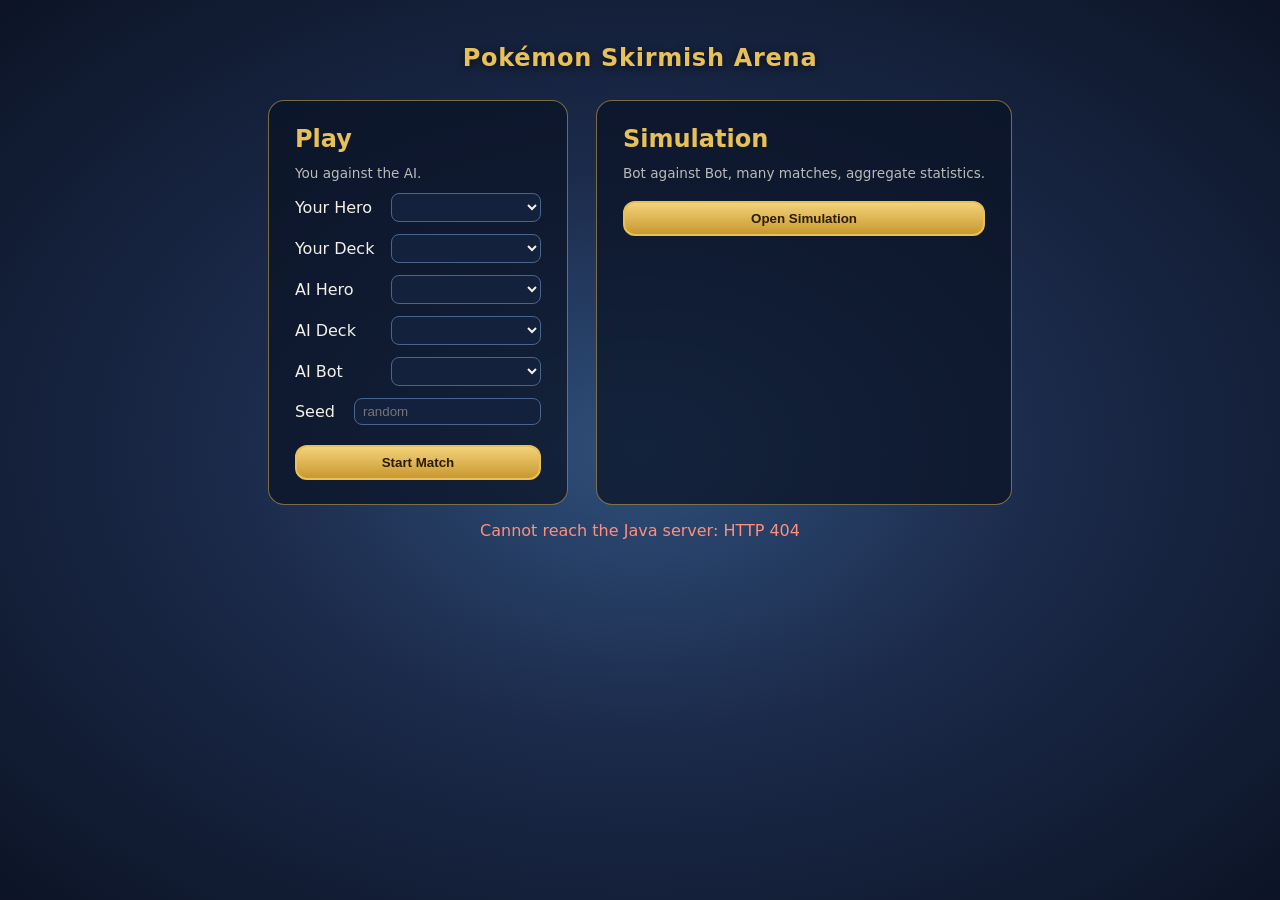
==== frontend/index.html @ ade6bbd6 "vPokémon update" ====
<!DOCTYPE html>
<html lang="en">
<head>
    <meta charset="UTF-8">
    <meta name="viewport" content="width=device-width, initial-scale=1">
    <title>Pokémon Skirmish Arena</title>
    <link rel="stylesheet" href="css/style.css">
    <link rel="stylesheet" href="css/cards.css">
    <link rel="stylesheet" href="css/animations.css">
</head>
<body>
<section id="menu" class="screen menu" aria-label="Main menu">
    <h1 class="menu-title">Pokémon Skirmish Arena</h1>
    <div class="menu-panels">
        <form id="play-form" class="panel">
            <h2>Play</h2>
            <p class="panel-hint">You against the AI.</p>
            <label>Your Hero <select name="humanHero" data-options="hero" data-default="zapdos"></select></label>
            <label>Your Deck <select name="humanDeck" data-options="deck" data-default="AGGRO"></select></label>
            <label>AI Hero <select name="aiHero" data-options="hero" data-default="articuno"></select></label>
            <label>AI Deck <select name="aiDeck" data-options="deck" data-default="CONTROL"></select></label>
            <label>AI Bot <select name="aiBot" data-options="bot" data-default="Defensive"></select></label>
            <label>Seed <input name="seed" inputmode="numeric" placeholder="random"></label>
            <button type="submit" class="primary">Start Match</button>
        </form>
        <div class="panel">
            <h2>Simulation</h2>
            <p class="panel-hint">Bot against Bot, many matches, aggregate statistics.</p>
            <button type="button" id="open-simulation" class="primary">Open Simulation</button>
        </div>
    </div>
    <p id="menu-error" class="error" role="alert"></p>
</section>

<section id="simulation" class="screen simulation" aria-label="Simulation" hidden>
    <button type="button" class="back" data-back>← Menu</button>
    <form id="simulation-form" class="panel sim-form">
        <h2>Simulation</h2>
        <fieldset>
            <legend>Player 1</legend>
            <label>Hero <select name="p1Hero" data-options="hero" data-default="zapdos"></select></label>
            <label>Deck <select name="p1Deck" data-options="deck" data-default="AGGRO"></select></label>
            <label>Bot <select name="p1Bot" data-options="bot" data-default="Aggressive"></select></label>
        </fieldset>
        <fieldset>
            <legend>Player 2</legend>
            <label>Hero <select name="p2Hero" data-options="hero" data-default="articuno"></select></label>
            <label>Deck <select name="p2Deck" data-options="deck" data-default="CONTROL"></select></label>
            <label>Bot <select name="p2Bot" data-options="bot" data-default="Defensive"></select></label>
        </fieldset>
        <label>Matches <input name="matches" type="number" min="1" max="10000" value="100" required></label>
        <label>Seed <input name="seed" inputmode="numeric" placeholder="random"></label>
        <button type="submit" class="primary">Start Simulation</button>
    </form>
    <div id="simulation-results" class="panel sim-results"></div>
    <div id="replay" class="panel replay" hidden></div>
</section>

<main id="battle" class="arena" hidden>
    <section class="side side--opponent" aria-label="Opponent">
        <div class="hero-row">
            <div id="opponent-hero"></div>
            <div class="hero-info">
                <div id="opponent-mana" class="mana"></div>
                <div id="opponent-hand" class="opponent-hand" aria-label="Opponent hand"></div>
                <div id="opponent-piles" class="piles"></div>
            </div>
            <div id="opponent-power"></div>
        </div>
        <div id="opponent-board" class="board" aria-label="Opponent Board"></div>
    </section>

    <section class="battlefield-divider" aria-label="Turn">
        <button type="button" class="back" data-back>← Menu</button>
        <div id="turn-indicator" class="turn-indicator"></div>
        <button id="end-turn" class="end-turn" type="button">End Turn</button>
    </section>

    <section class="side side--player" aria-label="Player">
        <div id="player-board" class="board" aria-label="Your Board"></div>
        <div class="hero-row">
            <div id="player-hero"></div>
            <div class="hero-info">
                <div id="player-mana" class="mana"></div>
                <div id="player-piles" class="piles"></div>
            </div>
            <div id="player-power"></div>
        </div>
        <div id="player-hand" class="hand" aria-label="Your hand"></div>
    </section>

    <aside id="action-log" class="action-log" aria-live="polite"></aside>
</main>

<div id="picker" class="picker" hidden></div>

<script type="module" src="js/app.js"></script>
</body>
</html>
---- frontend/css/style.css ----
:root {
    --bg-1: #1b2a4a;
    --bg-2: #0c1426;
    --gold: #e8c05a;
    --mana: #3aa0ff;
    --hp: #e0413a;
    --attack: #f2a93b;
    --text: #f4f1e8;
    --panel: rgba(10, 18, 36, .72);
    --cat-attack: #e5533d;
    --cat-defense: #3d8be5;
    --cat-utility: #4cbf6b;
    --cat-resource: #b168e0;
    font-family: "Segoe UI", system-ui, sans-serif;
    color: var(--text);
}

* { box-sizing: border-box; }

body {
    margin: 0;
    min-height: 100vh;
    background: radial-gradient(ellipse at center, #2f4f7a 0%, var(--bg-1) 45%, var(--bg-2) 100%);
}

.arena {
    position: relative;
    display: grid;
    grid-template-rows: auto 1fr auto;
    align-items: center;
    min-height: 100vh;
    max-width: 1200px;
    margin: 0 auto;
    padding: 12px 16px;
    gap: 8px;
}

.side { display: flex; flex-direction: column; gap: 10px; justify-content: space-between; }
.side--opponent { justify-content: flex-start; }
.side--player { justify-content: flex-end; }

.hero-row {
    display: grid;
    grid-template-columns: 1fr auto 1fr;
    align-items: center;
    gap: 16px;
}
.hero-row > :first-child { justify-self: end; }
.hero-info { display: flex; flex-direction: column; align-items: center; gap: 6px; }
.side--player .hero-row { grid-template-columns: 1fr auto 1fr; }

/* Boards */
.board {
    display: flex;
    justify-content: center;
    gap: 18px;
    min-height: 150px;
    padding: 10px;
    border-radius: 18px;
    background: rgba(255, 255, 255, .05);
    box-shadow: inset 0 0 30px rgba(0, 0, 0, .4);
}
.slot--empty {
    width: 110px;
    height: 130px;
    border: 2px dashed rgba(255, 255, 255, .15);
    border-radius: 50% / 40%;
}

/* Center divider & turn */
.battlefield-divider {
    position: relative;
    display: flex;
    align-items: center;
    justify-content: center;
    gap: 20px;
    padding: 6px 0;
}
.battlefield-divider::before {
    content: "";
    position: absolute;
    left: 0; right: 0; top: 50%;
    height: 2px;
    background: linear-gradient(90deg, transparent, var(--gold), transparent);
    z-index: -1;
}
.turn-indicator {
    display: flex;
    gap: 12px;
    align-items: center;
    padding: 6px 18px;
    border-radius: 999px;
    background: var(--panel);
    border: 1px solid var(--gold);
}
.turn-owner.is-self { color: #7df08f; font-weight: 700; }
.turn-owner.is-opponent { color: #ff8f7d; font-weight: 700; }
.turn-phase { font-size: .75rem; letter-spacing: .1em; opacity: .7; }

.end-turn {
    padding: 8px 18px;
    border: 2px solid var(--gold);
    border-radius: 12px;
    background: linear-gradient(#f2d27a, #c9982f);
    color: #2a1c00;
    font-weight: 800;
    cursor: pointer;
}
.end-turn:disabled { filter: grayscale(1); opacity: .5; cursor: default; }

/* Mana */
.mana { display: flex; align-items: center; gap: 3px; }
.mana-count { margin-right: 6px; font-weight: 700; color: var(--mana); }
.crystal {
    width: 14px; height: 14px;
    transform: rotate(45deg);
    border-radius: 3px;
    border: 1px solid #1c5da0;
}
.crystal--full { background: linear-gradient(135deg, #9bd4ff, var(--mana)); box-shadow: 0 0 6px var(--mana); }
.crystal--spent { background: #1d3452; }
.crystal--locked { background: transparent; opacity: .25; }

.piles { display: flex; gap: 14px; font-size: .85rem; opacity: .85; }

.opponent-hand { display: flex; gap: 4px; }
.card-back {
    width: 26px; height: 36px;
    border-radius: 4px;
    background: repeating-linear-gradient(45deg, #b3261e 0 4px, #8e1b15 4px 8px);
    border: 2px solid #f1f1f1;
}

/* Hand */
.hand {
    display: flex;
    justify-content: center;
    gap: 8px;
    padding-top: 6px;
    min-height: 200px;
}

/* Log */
.action-log {
    position: fixed;
    right: 12px;
    bottom: 12px;
    width: 280px;
    display: flex;
    flex-direction: column;
    gap: 4px;
    pointer-events: none;
    font-size: .75rem;
}
.log-entry {
    padding: 6px 8px;
    border-radius: 8px;
    background: var(--panel);
    word-break: break-word;
}

[hidden] { display: none !important; }

/* Menu, simulation, replay */
.screen { max-width: 1100px; margin: 0 auto; padding: 24px 16px; }
.menu-title { text-align: center; color: var(--gold); letter-spacing: .05em; text-shadow: 0 2px 8px rgba(0, 0, 0, .6); }
.menu-panels { display: flex; flex-wrap: wrap; justify-content: center; gap: 24px; }
.panel {
    display: flex;
    flex-direction: column;
    gap: 10px;
    min-width: 300px;
    padding: 18px 22px;
    border-radius: 16px;
    background: var(--panel);
    border: 1px solid rgba(232, 192, 90, .5);
}
.panel h2 { margin: 0; color: var(--gold); }
.panel-hint { margin: 0; opacity: .75; font-size: .85rem; }
.panel label { display: flex; justify-content: space-between; align-items: center; gap: 12px; }
.panel select, .panel input {
    min-width: 170px;
    padding: 5px 8px;
    border-radius: 8px;
    border: 1px solid #4a6490;
    background: #13213d;
    color: var(--text);
}
.panel fieldset { display: flex; flex-direction: column; gap: 8px; border: 1px solid #34507e; border-radius: 10px; }
.primary, .back, .picker button {
    padding: 8px 18px;
    border: 2px solid var(--gold);
    border-radius: 12px;
    background: linear-gradient(#f2d27a, #c9982f);
    color: #2a1c00;
    font-weight: 800;
    cursor: pointer;
}
.back, .picker .secondary { background: var(--panel); color: var(--text); padding: 6px 12px; }
.error { color: #ff8f7d; text-align: center; }
.simulation { display: grid; grid-template-columns: auto 1fr; gap: 20px; align-items: start; }
.simulation > .back { grid-column: 1 / -1; justify-self: start; }
.sim-results:empty { display: none; }
.stats { border-collapse: collapse; }
.stats th, .stats td { padding: 6px 10px; border-bottom: 1px solid rgba(255, 255, 255, .1); text-align: center; }
.stats td:first-child { text-align: left; opacity: .85; }
.replay { grid-column: 1 / -1; }
.replay-heroes { display: flex; justify-content: space-around; }
.replay-hero { display: flex; flex-direction: column; align-items: center; gap: 4px; }
.replay-hero .art { width: 80px; height: 80px; }
.replay-hero .art img { width: 100%; height: 100%; object-fit: contain; }
.replay-hp { font-size: 1.4rem; font-weight: 800; color: var(--hp); }
.replay-turn { text-align: center; font-weight: 700; color: var(--gold); }
.replay-log { display: flex; flex-direction: column; gap: 3px; max-height: 320px; overflow-y: auto; font-size: .8rem; }
.battlefield-divider .back { position: absolute; left: 0; }
.picker {
    position: fixed;
    inset: 0;
    display: grid;
    place-items: center;
    background: rgba(0, 0, 0, .55);
    z-index: 10;
}
.picker-box { display: flex; flex-direction: column; gap: 8px; padding: 18px; border-radius: 14px; background: var(--bg-1); border: 1px solid var(--gold); }

@media (max-width: 800px) {
    .simulation { grid-template-columns: 1fr; }
    .arena { padding: 8px; }
    .board { gap: 8px; min-height: 120px; }
    .hand { flex-wrap: wrap; }
    .action-log { position: static; width: auto; }
    .hero-row { gap: 8px; }
}


/* --- Polish pass ------------------------------------------------------------------------ */

/* Subtle battlefield texture */
.arena {
    background-image:
        radial-gradient(ellipse at center, rgba(255, 255, 255, .06), transparent 65%),
        repeating-linear-gradient(45deg, rgba(255, 255, 255, .018) 0 2px, transparent 2px 10px);
}

/* Stronger mana */
.mana-count { font-size: 1.05rem; padding: 1px 8px; border-radius: 10px; background: rgba(0, 0, 0, .45); }

/* Active-turn indicator */
.arena.is-self-turn #turn-indicator .turn-owner { color: #7df08f; text-shadow: 0 0 10px rgba(125, 240, 143, .7); }
.arena.is-ai-turn #turn-indicator .turn-owner { color: #ffb86b; }
.arena.is-ai-turn #player-hand { opacity: .75; }
.thinking-dot {
    display: inline-block; width: 8px; height: 8px; margin-right: 6px; border-radius: 50%;
    background: #ffb86b; animation: thinking 0.9s ease-in-out infinite;
}
@keyframes thinking { 50% { opacity: .2; transform: scale(.6); } }

/* Start menu spacing */
.menu-title { margin-bottom: 28px; letter-spacing: .03em; }
.menu-panels { gap: 28px; }
.panel { padding: 24px 26px; display: flex; flex-direction: column; gap: 12px; }
.panel label { display: flex; justify-content: space-between; align-items: center; gap: 12px; }
.panel select, .panel input { min-width: 150px; }
.panel .primary { margin-top: 8px; }
---- frontend/css/cards.css ----
/* Category accent shared by cards, minions and Hero Powers */
.cat--attack   { --accent: var(--cat-attack); }
.cat--defense  { --accent: var(--cat-defense); }
.cat--utility  { --accent: var(--cat-utility); }
.cat--resource { --accent: var(--cat-resource); }

.cost {
    position: absolute;
    top: -8px; left: -8px;
    z-index: 2;
    width: 30px; height: 30px;
    display: grid; place-items: center;
    border-radius: 50%;
    background: radial-gradient(circle at 35% 35%, #9bd4ff, var(--mana) 60%, #134d8a);
    border: 2px solid #dff1ff;
    font-weight: 800;
    text-shadow: 0 1px 2px #000;
}

.stat {
    position: absolute;
    bottom: -8px;
    z-index: 2;
    width: 28px; height: 28px;
    display: grid; place-items: center;
    font-weight: 800;
    text-shadow: 0 1px 2px #000;
    border: 2px solid #fff4d0;
}
.stat--attack { left: -8px; background: var(--attack); border-radius: 6px; }
.stat--hp { right: -8px; background: var(--hp); border-radius: 50% 50% 50% 50% / 60% 60% 40% 40%; }
.stat--hp.is-damaged { color: #ffd0cc; box-shadow: 0 0 8px var(--hp); }

/* Artwork */
.art {
    position: relative;
    display: grid; place-items: center;
    overflow: hidden;
    background: radial-gradient(circle, rgba(255, 255, 255, .35), transparent 70%), var(--accent, #555);
}
.art img { width: 100%; height: 100%; object-fit: contain; filter: drop-shadow(0 3px 3px rgba(0, 0, 0, .5)); }
.art-fallback { font-size: 2rem; font-weight: 800; opacity: .8; }
.art--item { font-size: 2.2rem; }

/* Hand cards */
.card {
    position: relative;
    width: 128px;
    height: 170px;
    display: flex; flex-direction: column;
    padding: 6px;
    border-radius: 10px;
    cursor: pointer;
    transition: transform .15s ease, box-shadow .15s ease;
    outline: none;
}
.card--pokemon {
    background: linear-gradient(160deg, #fdf3c4, #e6c96d);
    border: 3px solid #b88a2a;
    color: #2b2210;
}
.card--item {
    background: linear-gradient(160deg, #e9eef5, #aab7c9);
    border: 3px solid #56647a;
    border-radius: 4px 18px 4px 18px;
    color: #182030;
}
.card .art { height: 60px; flex-shrink: 0; border-radius: 6px; }
.card--pokemon .art { border: 2px solid var(--accent); }
.card--item .art { border-radius: 50%; width: 60px; margin: 0 auto; border: 3px solid var(--accent); }
.card-name { margin-top: 4px; font-weight: 800; font-size: .85rem; text-align: center; }
.card-category {
    align-self: center;
    margin: 2px 0;
    padding: 0 6px;
    border-radius: 6px;
    font-size: .6rem;
    font-weight: 700;
    letter-spacing: .05em;
    white-space: nowrap;
    color: #fff;
    background: var(--accent);
}
.card-text {
    font-size: .62rem; line-height: 1.2; text-align: center;
    display: -webkit-box; -webkit-line-clamp: 3; -webkit-box-orient: vertical; overflow: hidden;
}

.card:hover, .card:focus-visible { transform: translateY(-18px) scale(1.12); z-index: 5; box-shadow: 0 12px 24px rgba(0, 0, 0, .5); }
.card.is-playable { box-shadow: 0 0 0 2px #7df08f, 0 0 14px #7df08f; }
.card:not(.is-playable) { filter: saturate(.6) brightness(.85); }
.card.is-selected { transform: translateY(-26px) scale(1.12); box-shadow: 0 0 0 3px var(--gold), 0 0 22px var(--gold); }

/* Minions on the Board */
.minion {
    position: relative;
    width: 110px;
    height: 130px;
    border-radius: 50% / 40%;
    border: 4px solid var(--accent);
    background: #222;
    cursor: pointer;
    transition: transform .15s ease, box-shadow .15s ease;
    outline: none;
}
.minion .art { position: absolute; inset: 0; border-radius: inherit; }
.minion-name {
    position: absolute; left: 50%; bottom: 14px;
    transform: translateX(-50%);
    padding: 0 6px;
    border-radius: 6px;
    background: rgba(0, 0, 0, .6);
    font-size: .7rem; font-weight: 700;
    white-space: nowrap;
}
.minion:hover { transform: scale(1.06); }
.minion.can-attack { box-shadow: 0 0 0 2px #7df08f, 0 0 16px #7df08f; }
.minion.is-sleeping .art { filter: grayscale(.4) brightness(.8); }
.minion.is-sleeping::after { content: "z z"; position: absolute; top: 4px; right: 10px; font-weight: 800; opacity: .8; }
.minion.is-selected { transform: translateY(-8px) scale(1.08); box-shadow: 0 0 0 3px var(--gold), 0 0 22px var(--gold); }
.is-targetable { animation: target-pulse 1s ease-in-out infinite; cursor: crosshair; }

/* Heroes */
.hero {
    position: relative;
    width: 130px; height: 150px;
    clip-path: polygon(50% 0, 100% 18%, 100% 82%, 50% 100%, 0 82%, 0 18%);
    background: linear-gradient(160deg, var(--gold), #7a5a14);
    padding: 5px;
    outline: none;
}
.hero .art {
    width: 100%; height: 100%;
    clip-path: inherit;
    background: radial-gradient(circle, #ffe9a8, #3b2c0c 80%);
}
.hero-name {
    position: absolute; left: 50%; top: 10px;
    transform: translateX(-50%);
    font-weight: 800; font-size: .8rem;
    text-shadow: 0 1px 3px #000;
}
.hero-hp {
    position: absolute; right: 16px; bottom: 16px;
    width: 34px; height: 34px;
    display: grid; place-items: center;
    background: var(--hp);
    border: 2px solid #fff4d0;
    border-radius: 50% 50% 50% 50% / 60% 60% 40% 40%;
    font-weight: 800; font-size: 1.05rem;
    text-shadow: 0 1px 2px #000;
}
.hero-hp.is-damaged { color: #ffd0cc; }
.effects { position: absolute; left: 12px; bottom: 16px; display: flex; flex-direction: column; gap: 2px; }
.effect-badge { padding: 0 4px; border-radius: 6px; background: rgba(0, 0, 0, .7); font-size: .7rem; font-weight: 700; }

/* Hero Power */
.hero-power {
    position: relative;
    width: 150px;
    padding: 10px 10px 8px 26px;
    border-radius: 14px;
    border: 3px solid var(--accent);
    background: linear-gradient(160deg, #2a3350, #151b2e);
    color: var(--text);
    text-align: left;
    cursor: pointer;
    font: inherit;
}
.hero-power:disabled { cursor: default; }
.hero-power .cost { top: 50%; transform: translateY(-50%); left: -12px; }
.power-name { display: block; font-weight: 800; font-size: .85rem; }
.power-text { display: block; font-size: .65rem; opacity: .85; }
.hero-power.is-playable { box-shadow: 0 0 14px #7df08f; }
.hero-power.is-used { filter: grayscale(1) brightness(.6); }

@media (max-width: 800px) {
    .card { width: 100px; height: 160px; }
    .card .art { height: 52px; }
    .card--item .art { width: 52px; }
    .minion, .slot--empty { width: 86px; height: 104px; }
    .hero { width: 100px; height: 118px; }
    .hero-power { width: 120px; }
}


/* --- Polish pass ------------------------------------------------------------------------ */

/* Card text readability */
.card-name { letter-spacing: .01em; }
.card-text { font-size: .66rem; line-height: 1.25; color: #1d2433; font-weight: 500; }

/* Playable / unplayable / selected */
.card { transition: transform .15s ease, box-shadow .15s ease, filter .15s ease; }
.card.is-playable { transform: translateY(-6px); box-shadow: 0 0 0 2px #7df08f, 0 0 18px rgba(125, 240, 143, .8); cursor: pointer; }
.card.is-unplayable { filter: grayscale(.7) brightness(.7); cursor: not-allowed; }
.card.is-unplayable:hover { transform: translateY(-8px) scale(1.06); }
.card.is-selected, .card.is-selected:hover {
    transform: translateY(-30px) scale(1.14);
    box-shadow: 0 0 0 3px var(--gold), 0 0 28px var(--gold), 0 16px 26px rgba(0, 0, 0, .55);
    z-index: 6;
}
.minion.can-attack { box-shadow: 0 0 0 2px #7df08f, 0 0 14px rgba(125, 240, 143, .7); cursor: pointer; }
.is-targetable { outline: 3px solid #ff5a4f; outline-offset: 3px; }

/* Heroes: stronger HP, active glow */
.hero-hp {
    width: 40px; height: 40px; font-size: 1.15rem;
    border: 2px solid #fff3; box-shadow: 0 2px 6px rgba(0, 0, 0, .6);
}
.hero.is-active, .is-active > .hero { filter: drop-shadow(0 0 12px var(--gold)); }

/* Hero Power ready / used */
.power-state {
    display: block; margin-top: 2px;
    font-size: .6rem; font-weight: 800; letter-spacing: .08em; text-transform: uppercase;
}
.hero-power.is-playable { box-shadow: 0 0 0 2px #7df08f, 0 0 16px #7df08f; cursor: pointer; }
.hero-power.is-playable .power-state { color: #7df08f; }
.hero-power.is-used .power-state { color: #ddd; }
---- frontend/css/animations.css ----
@keyframes target-pulse {
    0%, 100% { box-shadow: 0 0 0 2px #ff5a4a, 0 0 8px #ff5a4a; }
    50%      { box-shadow: 0 0 0 4px #ff5a4a, 0 0 22px #ff5a4a; }
}

@keyframes shake {
    0%, 100% { transform: translateX(0); }
    20% { transform: translateX(-6px); }
    40% { transform: translateX(6px); }
    60% { transform: translateX(-4px); }
    80% { transform: translateX(4px); }
}

@keyframes damage-tint {
    0%   { filter: none; }
    30%  { filter: brightness(1.6) sepia(1) hue-rotate(-40deg) saturate(4); }
    100% { filter: none; }
}

@keyframes heal-glow {
    0%   { filter: none; }
    40%  { filter: brightness(1.4) drop-shadow(0 0 12px #7df08f); }
    100% { filter: none; }
}

@keyframes float-up {
    from { opacity: 1; transform: translate(-50%, 0) scale(1.2); }
    to   { opacity: 0; transform: translate(-50%, -40px) scale(1); }
}

@keyframes lunge {
    0%, 100% { transform: translate(0, 0); }
    45%      { transform: translate(var(--dx), var(--dy)) scale(1.1); }
}

.fx-damage { animation: shake .4s ease, damage-tint .5s ease; }
.fx-heal   { animation: heal-glow .6s ease; }
.fx-lunge  { animation: lunge .45s ease-in-out; z-index: 10; }

.fx-number {
    position: absolute;
    left: 50%; top: 30%;
    z-index: 20;
    font-size: 1.6rem;
    font-weight: 900;
    text-shadow: 0 2px 4px #000;
    pointer-events: none;
    animation: float-up .9s ease-out forwards;
}
.fx-number--damage { color: #ff5a4a; }
.fx-number--heal { color: #7df08f; }

@media (prefers-reduced-motion: reduce) {
    *, *::before, *::after { animation-duration: .01ms !important; transition: none !important; }
}
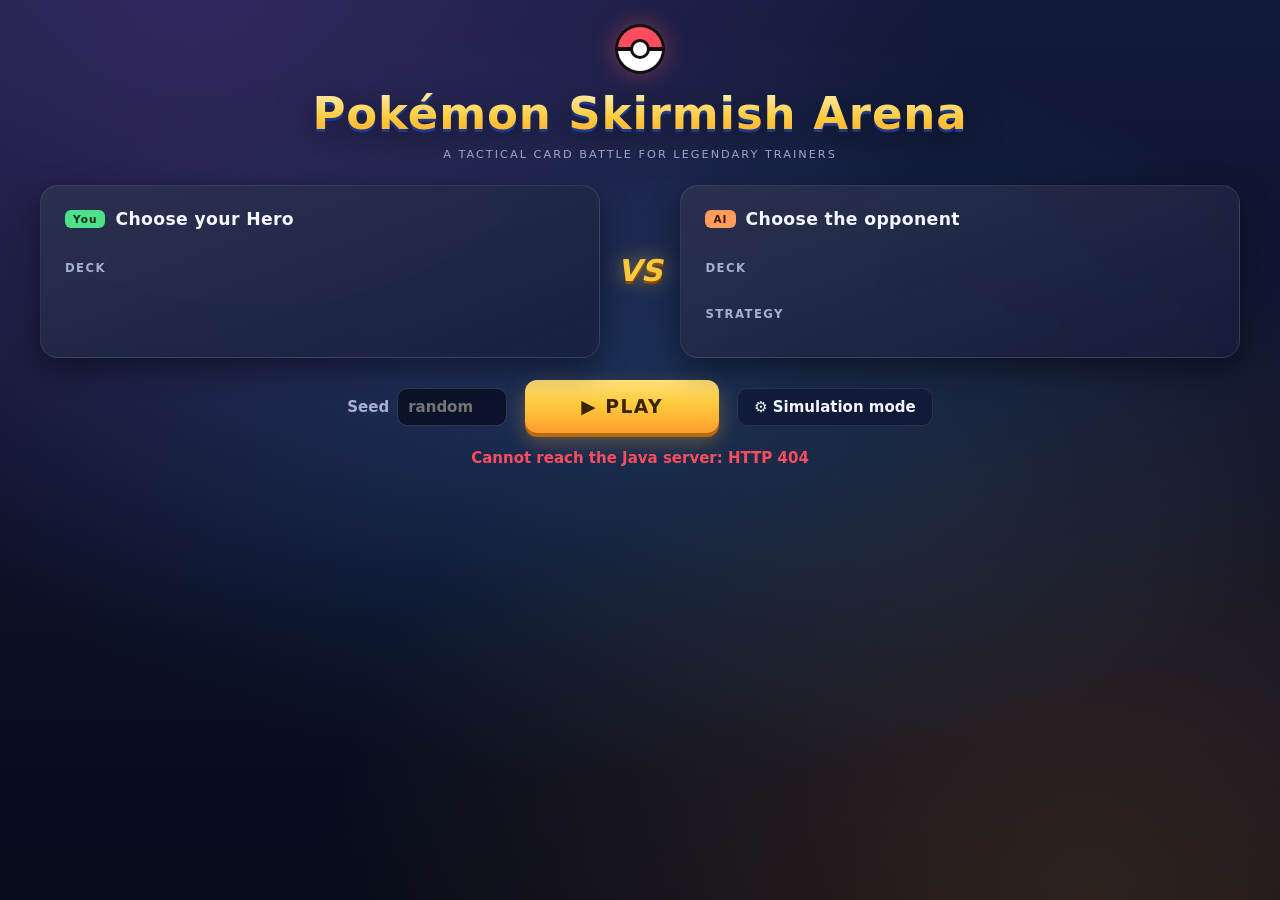
==== commit d37be2d1: "improve the UI" ====
--- a/frontend/index.html
+++ b/frontend/index.html
@@ -10,32 +10,43 @@
 </head>
 <body>
 <section id="menu" class="screen menu" aria-label="Main menu">
-    <h1 class="menu-title">Pokémon Skirmish Arena</h1>
-    <div class="menu-panels">
-        <form id="play-form" class="panel">
-            <h2>Play</h2>
-            <p class="panel-hint">You against the AI.</p>
-            <label>Your Hero <select name="humanHero" data-options="hero" data-default="zapdos"></select></label>
-            <label>Your Deck <select name="humanDeck" data-options="deck" data-default="AGGRO"></select></label>
-            <label>AI Hero <select name="aiHero" data-options="hero" data-default="articuno"></select></label>
-            <label>AI Deck <select name="aiDeck" data-options="deck" data-default="CONTROL"></select></label>
-            <label>AI Bot <select name="aiBot" data-options="bot" data-default="Defensive"></select></label>
-            <label>Seed <input name="seed" inputmode="numeric" placeholder="random"></label>
-            <button type="submit" class="primary">Start Match</button>
-        </form>
-        <div class="panel">
-            <h2>Simulation</h2>
-            <p class="panel-hint">Bot against Bot, many matches, aggregate statistics.</p>
-            <button type="button" id="open-simulation" class="primary">Open Simulation</button>
+    <header class="logo">
+        <span class="logo-ball" aria-hidden="true"></span>
+        <h1 class="menu-title">Pokémon <em>Skirmish</em> Arena</h1>
+        <p class="logo-tag">A tactical card battle for legendary trainers</p>
+    </header>
+    <form id="play-form" class="menu-play">
+        <div class="setup-columns">
+            <div class="panel setup">
+                <h2><span class="tag tag--you">You</span> Choose your Hero</h2>
+                <div class="choice-grid choice-grid--hero" data-choice="hero" data-name="humanHero" data-default="zapdos"></div>
+                <h3>Deck</h3>
+                <div class="choice-grid choice-grid--deck" data-choice="deck" data-name="humanDeck" data-default="AGGRO"></div>
+            </div>
+            <div class="versus" aria-hidden="true">VS</div>
+            <div class="panel setup">
+                <h2><span class="tag tag--ai">AI</span> Choose the opponent</h2>
+                <div class="choice-grid choice-grid--hero" data-choice="hero" data-name="aiHero" data-default="articuno"></div>
+                <h3>Deck</h3>
+                <div class="choice-grid choice-grid--deck" data-choice="deck" data-name="aiDeck" data-default="CONTROL"></div>
+                <h3>Strategy</h3>
+                <div class="choice-grid choice-grid--bot" data-choice="bot" data-name="aiBot" data-default="Defensive"></div>
+            </div>
         </div>
-    </div>
+        <div class="menu-actions">
+            <label class="seed">Seed <input name="seed" inputmode="numeric" placeholder="random"></label>
+            <button type="submit" class="primary primary--hero">▶ Play</button>
+            <button type="button" id="open-simulation" class="secondary-btn">⚙ Simulation mode</button>
+        </div>
+    </form>
     <p id="menu-error" class="error" role="alert"></p>
 </section>
 
 <section id="simulation" class="screen simulation" aria-label="Simulation" hidden>
     <button type="button" class="back" data-back>← Menu</button>
     <form id="simulation-form" class="panel sim-form">
-        <h2>Simulation</h2>
+        <h2>AI vs AI Simulation</h2>
+        <p class="panel-hint">Bots play many matches; the first one can be replayed.</p>
         <fieldset>
             <legend>Player 1</legend>
             <label>Hero <select name="p1Hero" data-options="hero" data-default="zapdos"></select></label>
--- a/frontend/css/style.css
+++ b/frontend/css/style.css
@@ -1,264 +1,455 @@
+/* ==========================================================================================
+   Design system — every colour/size used by the three stylesheets is defined here.
+   ========================================================================================== */
 :root {
-    --bg-1: #1b2a4a;
-    --bg-2: #0c1426;
-    --gold: #e8c05a;
-    --mana: #3aa0ff;
-    --hp: #e0413a;
-    --attack: #f2a93b;
-    --text: #f4f1e8;
-    --panel: rgba(10, 18, 36, .72);
-    --cat-attack: #e5533d;
-    --cat-defense: #3d8be5;
-    --cat-utility: #4cbf6b;
-    --cat-resource: #b168e0;
-    font-family: "Segoe UI", system-ui, sans-serif;
+    /* surfaces */
+    --bg-deep: #070b1a;
+    --bg-1: #121a3a;
+    --bg-2: #1d2a5c;
+    --panel: rgba(16, 24, 54, .78);
+    --panel-strong: rgba(10, 16, 38, .92);
+    --panel-border: rgba(255, 255, 255, .10);
+    --glass: linear-gradient(160deg, rgba(255, 255, 255, .10), rgba(255, 255, 255, .02));
+
+    /* text */
+    --text: #f3f5ff;
+    --text-muted: #a7b0d4;
+    --text-dark: #1b2034;
+
+    /* accents & feedback */
+    --accent: #ffcb3d;          /* Pokémon yellow — primary accent */
+    --accent-2: #ff9d2e;
+    --gold: var(--accent);
+    --success: #4ee08a;          /* playable / heal */
+    --heal: #4ee08a;
+    --damage: #ff4d5e;
+    --target: #ff4d5e;
+    --block: #7cc4ff;
+    --ai: #ff9d5c;
+    --mana: #3fa7ff;
+    --mana-deep: #174f96;
+    --hp: #e53950;
+    --attack-stat: #f5a623;
+
+    /* card categories */
+    --cat-attack: #ef5a3c;
+    --cat-defense: #3c86ef;
+    --cat-utility: #33b86b;
+    --cat-resource: #a45ce8;
+
+    /* sizes (scale with the viewport height so 1280×720 still fits) */
+    --card-h: clamp(138px, 19.5vh, 196px);
+    --card-w: calc(var(--card-h) * .72);
+    --minion-h: clamp(98px, 14vh, 142px);
+    --minion-w: calc(var(--minion-h) * .82);
+    --hero-size: clamp(78px, 11.5vh, 118px);
+    --radius: 14px;
+    --shadow: 0 10px 30px rgba(0, 0, 0, .45);
+
+    font-family: "Segoe UI", "Inter", system-ui, sans-serif;
+    font-size: 15px;
+    line-height: 1.35;
     color: var(--text);
 }
 
 * { box-sizing: border-box; }
+[hidden] { display: none !important; }
 
 body {
     margin: 0;
     min-height: 100vh;
-    background: radial-gradient(ellipse at center, #2f4f7a 0%, var(--bg-1) 45%, var(--bg-2) 100%);
-}
-
+    overflow-x: hidden;
+    background:
+        radial-gradient(ellipse 80% 60% at 50% 45%, rgba(63, 167, 255, .18), transparent 70%),
+        radial-gradient(ellipse at 15% 0%, rgba(164, 92, 232, .22), transparent 50%),
+        radial-gradient(ellipse at 85% 100%, rgba(255, 157, 46, .16), transparent 50%),
+        linear-gradient(180deg, var(--bg-1), var(--bg-deep));
+    background-attachment: fixed;
+}
+
+button { font: inherit; }
+
+/* ==========================================================================================
+   Buttons
+   ========================================================================================== */
+.primary, .end-turn, .picker button {
+    padding: 10px 22px;
+    border: 0;
+    border-radius: 12px;
+    background: linear-gradient(180deg, #ffe07a, var(--accent) 45%, var(--accent-2));
+    color: #3a2300;
+    font-weight: 800;
+    letter-spacing: .03em;
+    cursor: pointer;
+    box-shadow: 0 4px 0 #b86a10, 0 8px 20px rgba(255, 170, 40, .35);
+    transition: transform .12s ease, box-shadow .12s ease, filter .12s ease;
+}
+.primary:hover, .end-turn:not(:disabled):hover, .picker button:hover { transform: translateY(-2px); filter: brightness(1.07); }
+.primary:active, .end-turn:not(:disabled):active { transform: translateY(2px); box-shadow: 0 2px 0 #b86a10; }
+.back, .secondary-btn, .picker .secondary {
+    padding: 8px 16px;
+    border: 1px solid var(--panel-border);
+    border-radius: 10px;
+    background: var(--panel);
+    color: var(--text);
+    font-weight: 600;
+    cursor: pointer;
+    box-shadow: none;
+    backdrop-filter: blur(6px);
+}
+.back:hover, .secondary-btn:hover { border-color: var(--accent); color: var(--accent); }
+.error { color: var(--damage); text-align: center; font-weight: 600; }
+
+/* ==========================================================================================
+   Panels & forms
+   ========================================================================================== */
+.panel {
+    display: flex;
+    flex-direction: column;
+    gap: 12px;
+    padding: 22px 24px;
+    border-radius: 18px;
+    background: var(--glass), var(--panel);
+    border: 1px solid var(--panel-border);
+    box-shadow: var(--shadow);
+    backdrop-filter: blur(10px);
+}
+.panel h2 { margin: 0; font-size: 1.15rem; font-weight: 800; letter-spacing: .02em; display: flex; align-items: center; gap: 10px; }
+.panel h3 { margin: 6px 0 0; font-size: .78rem; font-weight: 700; letter-spacing: .12em; text-transform: uppercase; color: var(--text-muted); }
+.panel-hint { margin: 0; color: var(--text-muted); font-size: .9rem; }
+.panel label { display: flex; justify-content: space-between; align-items: center; gap: 12px; font-weight: 600; }
+.panel select, .panel input, .seed input {
+    min-width: 170px;
+    padding: 8px 10px;
+    border-radius: 10px;
+    border: 1px solid rgba(255, 255, 255, .16);
+    background: rgba(5, 10, 28, .7);
+    color: var(--text);
+    font: inherit;
+}
+.panel select:focus, .panel input:focus, .seed input:focus { outline: 2px solid var(--accent); outline-offset: 1px; }
+.panel fieldset { display: flex; flex-direction: column; gap: 10px; margin: 0; padding: 12px 14px; border: 1px solid var(--panel-border); border-radius: 12px; }
+.panel legend { padding: 0 6px; font-weight: 800; color: var(--accent); }
+
+.tag { padding: 2px 8px; border-radius: 6px; font-size: .7rem; font-weight: 800; letter-spacing: .1em; }
+.tag--you { background: var(--success); color: #062b14; }
+.tag--ai { background: var(--ai); color: #3a1500; }
+
+/* ==========================================================================================
+   Start menu
+   ========================================================================================== */
+.screen { max-width: 1240px; margin: 0 auto; padding: clamp(14px, 3vh, 32px) 20px; }
+.logo { text-align: center; margin-bottom: clamp(12px, 2.5vh, 26px); }
+.logo-ball {
+    display: inline-block; width: 44px; height: 44px; border-radius: 50%;
+    background: linear-gradient(180deg, var(--damage) 0 46%, #111 46% 54%, #fff 54%);
+    box-shadow: 0 0 0 3px #111, 0 0 24px rgba(255, 77, 94, .6);
+    position: relative;
+    animation: float 4s ease-in-out infinite;
+}
+.logo-ball::after { content: ""; position: absolute; inset: 15px; border-radius: 50%; background: #fff; box-shadow: 0 0 0 3px #111; }
+.menu-title {
+    margin: 8px 0 2px;
+    font-size: clamp(1.8rem, 4.2vw, 3rem);
+    font-weight: 900;
+    letter-spacing: .02em;
+    background: linear-gradient(180deg, #fff6c9, var(--accent) 55%, var(--accent-2));
+    -webkit-background-clip: text; background-clip: text; color: transparent;
+    filter: drop-shadow(0 3px 0 #1d3a8a) drop-shadow(0 8px 18px rgba(0, 0, 0, .5));
+}
+.menu-title em { font-style: normal; color: transparent; }
+.logo-tag { margin: 0; color: var(--text-muted); letter-spacing: .18em; text-transform: uppercase; font-size: .75rem; }
+
+.setup-columns { display: grid; grid-template-columns: 1fr auto 1fr; gap: 18px; align-items: stretch; }
+.versus {
+    align-self: center;
+    font-size: 2rem; font-weight: 900; font-style: italic;
+    color: var(--accent);
+    text-shadow: 0 0 20px rgba(255, 203, 61, .6), 0 3px 0 #7a3c00;
+}
+.versus--small { font-size: 1.4rem; }
+
+.choice-grid { display: grid; gap: 8px; }
+.choice-grid--hero { grid-template-columns: repeat(5, 1fr); }
+.choice-grid--deck { grid-template-columns: repeat(4, 1fr); }
+.choice-grid--bot { grid-template-columns: repeat(2, 1fr); }
+.choice {
+    position: relative;
+    display: flex; flex-direction: column; align-items: center; gap: 3px;
+    padding: 8px 6px;
+    border-radius: 12px;
+    border: 1px solid var(--panel-border);
+    background: rgba(255, 255, 255, .04);
+    color: var(--text);
+    text-align: center;
+    cursor: pointer;
+    transition: transform .15s ease, border-color .15s ease, background .15s ease, box-shadow .15s ease;
+}
+.choice:hover { transform: translateY(-3px); border-color: rgba(255, 255, 255, .3); background: rgba(255, 255, 255, .08); }
+.choice.is-chosen {
+    border-color: var(--accent);
+    background: linear-gradient(180deg, rgba(255, 203, 61, .18), rgba(255, 203, 61, .04));
+    box-shadow: 0 0 0 1px var(--accent), 0 0 22px rgba(255, 203, 61, .35);
+}
+.choice.is-chosen::after {
+    content: "✓"; position: absolute; top: -7px; right: -7px;
+    width: 20px; height: 20px; display: grid; place-items: center;
+    border-radius: 50%; background: var(--accent); color: #3a2300; font-size: .7rem; font-weight: 900;
+}
+.choice .art { width: clamp(46px, 7vh, 64px); height: clamp(46px, 7vh, 64px); border-radius: 50%; background: radial-gradient(circle, rgba(255, 255, 255, .35), transparent 70%), var(--accent); }
+.choice .art img { width: 100%; height: 100%; object-fit: contain; }
+.choice-name { font-weight: 800; font-size: .92rem; }
+.choice-power { font-size: .72rem; font-weight: 700; color: var(--accent); }
+.choice-power b { display: inline-grid; place-items: center; width: 16px; height: 16px; border-radius: 50%; background: var(--mana); color: #fff; font-size: .65rem; }
+.choice-text { font-size: .72rem; color: var(--text-muted); line-height: 1.25; }
+.choice--hero .choice-text { display: -webkit-box; -webkit-line-clamp: 2; -webkit-box-orient: vertical; overflow: hidden; }
+.choice--deck, .choice--bot { align-items: stretch; text-align: left; padding: 10px; }
+.deck-mix { display: flex; height: 6px; margin-top: 4px; border-radius: 3px; overflow: hidden; gap: 1px; }
+.deck-mix i { background: var(--accent); }
+
+.menu-actions { display: flex; justify-content: center; align-items: center; gap: 18px; margin-top: clamp(12px, 2.5vh, 24px); }
+.seed { display: flex; align-items: center; gap: 8px; color: var(--text-muted); font-weight: 600; }
+.seed input { min-width: 0; width: 110px; }
+.primary--hero {
+    padding: 14px 56px;
+    font-size: 1.25rem;
+    letter-spacing: .08em;
+    text-transform: uppercase;
+    animation: glow-pulse 2.4s ease-in-out infinite;
+}
+
+/* ==========================================================================================
+   Simulation
+   ========================================================================================== */
+.simulation { display: grid; grid-template-columns: minmax(320px, 380px) 1fr; gap: 20px; align-items: start; }
+.simulation > .back { grid-column: 1 / -1; justify-self: start; }
+.sim-results { min-height: 200px; }
+.sim-results:empty { display: none; }
+.running { display: flex; align-items: center; gap: 12px; color: var(--text-muted); font-weight: 600; }
+.spinner { width: 22px; height: 22px; border-radius: 50%; border: 3px solid rgba(255, 255, 255, .15); border-top-color: var(--accent); animation: spin .8s linear infinite; }
+.stats-head { display: grid; grid-template-columns: 1fr auto 1fr; align-items: center; gap: 12px; }
+.stat-side { display: flex; flex-direction: column; align-items: center; gap: 2px; text-align: center; }
+.stat-side .art { width: 64px; height: 64px; border-radius: 50%; background: radial-gradient(circle, rgba(255, 255, 255, .3), transparent 70%), var(--bg-2); }
+.stat-side .art img { width: 100%; height: 100%; object-fit: contain; }
+.stat-label { font-weight: 800; display: flex; flex-direction: column; }
+.stat-label small { font-weight: 500; color: var(--text-muted); font-size: .78rem; }
+.stat-big { font-size: 2.2rem; font-weight: 900; line-height: 1.1; }
+.stat-side--p1 .stat-big { color: var(--mana); }
+.stat-side--p2 .stat-big { color: var(--ai); }
+.stat-sub { font-size: .82rem; color: var(--text-muted); }
+.winbar { display: flex; height: 12px; border-radius: 6px; overflow: hidden; background: rgba(255, 255, 255, .08); }
+.winbar-p1 { background: linear-gradient(90deg, var(--mana-deep), var(--mana)); }
+.winbar-draw { background: #8a90a8; }
+.winbar-p2 { background: linear-gradient(90deg, var(--ai), #d8602a); }
+.stat-tiles { display: grid; grid-template-columns: repeat(4, 1fr); gap: 10px; }
+.tile { display: flex; flex-direction: column; align-items: center; padding: 10px; border-radius: 12px; background: rgba(255, 255, 255, .05); border: 1px solid var(--panel-border); }
+.tile b { font-size: 1.3rem; }
+.tile span { font-size: .75rem; color: var(--text-muted); text-transform: uppercase; letter-spacing: .06em; }
+
+.replay { grid-column: 1 / -1; }
+.replay-heroes { display: flex; justify-content: space-around; }
+.replay-hero { display: flex; flex-direction: column; align-items: center; gap: 4px; min-width: 180px; font-weight: 700; }
+.replay-hero .art { width: 84px; height: 84px; border-radius: 50%; background: radial-gradient(circle, rgba(255, 255, 255, .3), transparent 70%), var(--bg-2); }
+.replay-hero .art img { width: 100%; height: 100%; object-fit: contain; }
+.replay-hero .hp-bar { width: 160px; height: 10px; }
+.replay-hp { font-size: 1.5rem; font-weight: 900; color: var(--text); }
+.replay-turn { text-align: center; font-weight: 800; color: var(--accent); font-size: 1.05rem; }
+.replay-log { display: flex; flex-direction: column; gap: 4px; max-height: 320px; overflow-y: auto; font-size: .85rem; }
+
+/* ==========================================================================================
+   Battlefield
+   ========================================================================================== */
 .arena {
     position: relative;
     display: grid;
     grid-template-rows: auto 1fr auto;
-    align-items: center;
     min-height: 100vh;
-    max-width: 1200px;
+    height: 100vh;
+    max-width: 1280px;
     margin: 0 auto;
-    padding: 12px 16px;
-    gap: 8px;
-}
-
-.side { display: flex; flex-direction: column; gap: 10px; justify-content: space-between; }
-.side--opponent { justify-content: flex-start; }
+    padding: clamp(6px, 1.2vh, 14px) 20px 0;
+    gap: clamp(4px, .8vh, 10px);
+}
+/* the arena floor */
+.arena::before {
+    content: "";
+    position: absolute;
+    inset: clamp(64px, 12vh, 120px) 3% clamp(150px, 24vh, 230px);
+    z-index: -1;
+    border-radius: 48% / 22%;
+    background:
+        radial-gradient(ellipse at 50% 50%, rgba(255, 255, 255, .09), transparent 60%),
+        repeating-radial-gradient(circle at 50% 50%, rgba(255, 255, 255, .025) 0 2px, transparent 2px 22px),
+        linear-gradient(180deg, #243f7c 0%, #1a2d5e 48%, #1d3468 52%, #25427f 100%);
+    border: 2px solid rgba(255, 255, 255, .08);
+    box-shadow: inset 0 0 80px rgba(0, 0, 0, .55), 0 0 60px rgba(63, 167, 255, .15), 0 30px 60px rgba(0, 0, 0, .5);
+}
+
+.side { display: flex; flex-direction: column; gap: clamp(4px, .8vh, 10px); }
 .side--player { justify-content: flex-end; }
 
-.hero-row {
-    display: grid;
-    grid-template-columns: 1fr auto 1fr;
-    align-items: center;
-    gap: 16px;
-}
+.hero-row { display: grid; grid-template-columns: 1fr auto 1fr; align-items: center; gap: 18px; }
 .hero-row > :first-child { justify-self: end; }
-.hero-info { display: flex; flex-direction: column; align-items: center; gap: 6px; }
-.side--player .hero-row { grid-template-columns: 1fr auto 1fr; }
+.hero-row > :last-child { justify-self: start; }
+.hero-info {
+    display: flex; flex-direction: column; align-items: center; gap: 5px;
+    padding: 6px 12px; border-radius: 12px;
+    background: var(--panel); border: 1px solid var(--panel-border);
+}
 
 /* Boards */
 .board {
     display: flex;
     justify-content: center;
-    gap: 18px;
-    min-height: 150px;
-    padding: 10px;
-    border-radius: 18px;
-    background: rgba(255, 255, 255, .05);
-    box-shadow: inset 0 0 30px rgba(0, 0, 0, .4);
+    align-items: center;
+    gap: clamp(14px, 2vw, 28px);
+    min-height: calc(var(--minion-h) + 18px);
+    padding: 8px;
 }
 .slot--empty {
-    width: 110px;
-    height: 130px;
-    border: 2px dashed rgba(255, 255, 255, .15);
-    border-radius: 50% / 40%;
-}
-
-/* Center divider & turn */
+    display: grid; place-items: center;
+    width: var(--minion-w);
+    height: var(--minion-h);
+    border-radius: 16px;
+    border: 2px dashed rgba(255, 255, 255, .14);
+    background: radial-gradient(circle, rgba(255, 255, 255, .05), transparent 70%);
+}
+.slot--empty span {
+    width: 34%; aspect-ratio: 1; border-radius: 50%;
+    border: 2px solid rgba(255, 255, 255, .1);
+    background: linear-gradient(180deg, rgba(255, 255, 255, .06) 0 46%, transparent 46% 54%, rgba(255, 255, 255, .06) 54%);
+}
+
+/* Center line & turn */
 .battlefield-divider {
     position: relative;
-    display: flex;
-    align-items: center;
-    justify-content: center;
-    gap: 20px;
-    padding: 6px 0;
+    display: flex; align-items: center; justify-content: center; gap: 20px;
+    padding: 2px 0;
 }
 .battlefield-divider::before {
     content: "";
-    position: absolute;
-    left: 0; right: 0; top: 50%;
+    position: absolute; left: 6%; right: 6%; top: 50%;
     height: 2px;
-    background: linear-gradient(90deg, transparent, var(--gold), transparent);
+    background: linear-gradient(90deg, transparent, rgba(255, 203, 61, .6), transparent);
     z-index: -1;
 }
+.battlefield-divider .back { position: absolute; left: 0; }
 .turn-indicator {
-    display: flex;
-    gap: 12px;
-    align-items: center;
-    padding: 6px 18px;
+    display: flex; gap: 14px; align-items: center;
+    padding: 7px 22px;
     border-radius: 999px;
-    background: var(--panel);
-    border: 1px solid var(--gold);
-}
-.turn-owner.is-self { color: #7df08f; font-weight: 700; }
-.turn-owner.is-opponent { color: #ff8f7d; font-weight: 700; }
-.turn-phase { font-size: .75rem; letter-spacing: .1em; opacity: .7; }
-
-.end-turn {
-    padding: 8px 18px;
-    border: 2px solid var(--gold);
-    border-radius: 12px;
-    background: linear-gradient(#f2d27a, #c9982f);
-    color: #2a1c00;
-    font-weight: 800;
-    cursor: pointer;
-}
-.end-turn:disabled { filter: grayscale(1); opacity: .5; cursor: default; }
+    background: var(--panel-strong);
+    border: 1px solid rgba(255, 203, 61, .45);
+    box-shadow: var(--shadow);
+    font-weight: 600;
+}
+.turn-number { color: var(--text-muted); font-size: .85rem; }
+.turn-owner { font-weight: 900; letter-spacing: .1em; text-transform: uppercase; font-size: 1rem; }
+.turn-owner.is-self { color: var(--success); }
+.turn-owner.is-opponent { color: var(--ai); }
+.turn-phase { font-size: .72rem; letter-spacing: .12em; color: var(--text-muted); text-transform: uppercase; }
+.arena.is-self-turn .turn-indicator { border-color: var(--success); animation: turn-glow-self 2s ease-in-out infinite; }
+.arena.is-ai-turn .turn-indicator { border-color: var(--ai); animation: turn-glow-ai 1.4s ease-in-out infinite; }
+.arena.is-ai-turn #player-hand { opacity: .7; filter: saturate(.7); }
+.thinking-dot { display: inline-block; width: 9px; height: 9px; margin-right: 8px; border-radius: 50%; background: var(--ai); vertical-align: middle; animation: thinking .9s ease-in-out infinite; }
+
+.end-turn { padding: 10px 24px; text-transform: uppercase; letter-spacing: .08em; }
+.arena.is-self-turn .end-turn:not(:disabled) { animation: glow-pulse 2.4s ease-in-out infinite; }
+.end-turn:disabled { filter: grayscale(1) brightness(.7); cursor: default; box-shadow: none; opacity: .6; }
 
 /* Mana */
-.mana { display: flex; align-items: center; gap: 3px; }
-.mana-count { margin-right: 6px; font-weight: 700; color: var(--mana); }
-.crystal {
-    width: 14px; height: 14px;
-    transform: rotate(45deg);
-    border-radius: 3px;
-    border: 1px solid #1c5da0;
-}
-.crystal--full { background: linear-gradient(135deg, #9bd4ff, var(--mana)); box-shadow: 0 0 6px var(--mana); }
-.crystal--spent { background: #1d3452; }
-.crystal--locked { background: transparent; opacity: .25; }
-
-.piles { display: flex; gap: 14px; font-size: .85rem; opacity: .85; }
-
-.opponent-hand { display: flex; gap: 4px; }
+.mana { display: flex; align-items: center; gap: 4px; }
+.mana-count {
+    margin-right: 6px; padding: 1px 10px; border-radius: 10px;
+    background: linear-gradient(180deg, var(--mana), var(--mana-deep));
+    font-weight: 900; font-size: 1.05rem; color: #fff;
+    box-shadow: 0 0 10px rgba(63, 167, 255, .5);
+}
+.crystal { width: 13px; height: 13px; transform: rotate(45deg); border-radius: 3px; border: 1px solid rgba(160, 210, 255, .35); }
+.crystal--full { background: linear-gradient(135deg, #cfeaff, var(--mana)); box-shadow: 0 0 7px var(--mana); }
+.crystal--spent { background: #1a3050; }
+.crystal--locked { opacity: .18; }
+
+.piles { display: flex; gap: 14px; font-size: .85rem; color: var(--text-muted); font-weight: 600; }
+
+.opponent-hand { display: flex; }
 .card-back {
-    width: 26px; height: 36px;
+    width: 22px; height: 32px; margin-left: -6px;
     border-radius: 4px;
-    background: repeating-linear-gradient(45deg, #b3261e 0 4px, #8e1b15 4px 8px);
-    border: 2px solid #f1f1f1;
-}
-
-/* Hand */
+    background: radial-gradient(circle at 50% 50%, #fff 0 18%, #111 18% 26%, transparent 26%),
+                linear-gradient(180deg, #d8323f 0 50%, #a31f2b 50%);
+    border: 2px solid #f3f3f3;
+    box-shadow: 0 2px 4px rgba(0, 0, 0, .5);
+}
+
+/* Hand: slight overlap so large hands still fit at 1280 px */
 .hand {
     display: flex;
     justify-content: center;
-    gap: 8px;
-    padding-top: 6px;
-    min-height: 200px;
-}
-
-/* Log */
+    align-items: flex-end;
+    height: calc(var(--card-h) * .82);
+    padding: 0 0 4px;
+    overflow: visible;
+}
+.hand > .card + .card { margin-left: clamp(-20px, -1.2vw, -4px); }
+
+/* Action log */
 .action-log {
     position: fixed;
-    right: 12px;
-    bottom: 12px;
-    width: 280px;
-    display: flex;
-    flex-direction: column;
-    gap: 4px;
+    right: 14px; top: 14px;
+    width: 250px;
+    max-height: calc(50vh - 70px);
+    overflow: hidden;
+    display: flex; flex-direction: column; gap: 4px;
+    padding: 34px 8px 8px;
+    border-radius: var(--radius);
+    background: var(--glass), var(--panel-strong);
+    border: 1px solid var(--panel-border);
+    box-shadow: var(--shadow);
     pointer-events: none;
-    font-size: .75rem;
+    font-size: .8rem;
+    -webkit-mask-image: linear-gradient(180deg, #000 75%, transparent);
+    mask-image: linear-gradient(180deg, #000 75%, transparent);
+}
+.action-log::before {
+    content: "Battle log";
+    position: absolute; left: 12px; top: 9px;
+    font-size: .7rem; font-weight: 800; letter-spacing: .14em; text-transform: uppercase; color: var(--accent);
 }
 .log-entry {
-    padding: 6px 8px;
-    border-radius: 8px;
-    background: var(--panel);
-    word-break: break-word;
-}
-
-[hidden] { display: none !important; }
-
-/* Menu, simulation, replay */
-.screen { max-width: 1100px; margin: 0 auto; padding: 24px 16px; }
-.menu-title { text-align: center; color: var(--gold); letter-spacing: .05em; text-shadow: 0 2px 8px rgba(0, 0, 0, .6); }
-.menu-panels { display: flex; flex-wrap: wrap; justify-content: center; gap: 24px; }
-.panel {
-    display: flex;
-    flex-direction: column;
-    gap: 10px;
-    min-width: 300px;
-    padding: 18px 22px;
-    border-radius: 16px;
-    background: var(--panel);
-    border: 1px solid rgba(232, 192, 90, .5);
-}
-.panel h2 { margin: 0; color: var(--gold); }
-.panel-hint { margin: 0; opacity: .75; font-size: .85rem; }
-.panel label { display: flex; justify-content: space-between; align-items: center; gap: 12px; }
-.panel select, .panel input {
-    min-width: 170px;
     padding: 5px 8px;
     border-radius: 8px;
-    border: 1px solid #4a6490;
-    background: #13213d;
-    color: var(--text);
-}
-.panel fieldset { display: flex; flex-direction: column; gap: 8px; border: 1px solid #34507e; border-radius: 10px; }
-.primary, .back, .picker button {
-    padding: 8px 18px;
-    border: 2px solid var(--gold);
-    border-radius: 12px;
-    background: linear-gradient(#f2d27a, #c9982f);
-    color: #2a1c00;
-    font-weight: 800;
-    cursor: pointer;
-}
-.back, .picker .secondary { background: var(--panel); color: var(--text); padding: 6px 12px; }
-.error { color: #ff8f7d; text-align: center; }
-.simulation { display: grid; grid-template-columns: auto 1fr; gap: 20px; align-items: start; }
-.simulation > .back { grid-column: 1 / -1; justify-self: start; }
-.sim-results:empty { display: none; }
-.stats { border-collapse: collapse; }
-.stats th, .stats td { padding: 6px 10px; border-bottom: 1px solid rgba(255, 255, 255, .1); text-align: center; }
-.stats td:first-child { text-align: left; opacity: .85; }
-.replay { grid-column: 1 / -1; }
-.replay-heroes { display: flex; justify-content: space-around; }
-.replay-hero { display: flex; flex-direction: column; align-items: center; gap: 4px; }
-.replay-hero .art { width: 80px; height: 80px; }
-.replay-hero .art img { width: 100%; height: 100%; object-fit: contain; }
-.replay-hp { font-size: 1.4rem; font-weight: 800; color: var(--hp); }
-.replay-turn { text-align: center; font-weight: 700; color: var(--gold); }
-.replay-log { display: flex; flex-direction: column; gap: 3px; max-height: 320px; overflow-y: auto; font-size: .8rem; }
-.battlefield-divider .back { position: absolute; left: 0; }
-.picker {
-    position: fixed;
-    inset: 0;
-    display: grid;
-    place-items: center;
-    background: rgba(0, 0, 0, .55);
-    z-index: 10;
-}
-.picker-box { display: flex; flex-direction: column; gap: 8px; padding: 18px; border-radius: 14px; background: var(--bg-1); border: 1px solid var(--gold); }
-
+    background: rgba(255, 255, 255, .05);
+    border-left: 3px solid rgba(255, 255, 255, .15);
+    word-break: break-word;
+    animation: log-in .25s ease;
+}
+.log-entry--turn { border-left-color: var(--accent); font-weight: 700; color: var(--accent); }
+.log-entry--error { border-left-color: var(--damage); color: #ffc2c8; }
+.replay-log .log-entry { animation: none; }
+
+/* Discard picker */
+.picker { position: fixed; inset: 0; display: grid; place-items: center; background: rgba(3, 6, 18, .7); backdrop-filter: blur(4px); z-index: 30; }
+.picker-box { display: flex; flex-direction: column; gap: 8px; padding: 22px; border-radius: 16px; background: var(--glass), var(--panel-strong); border: 1px solid var(--accent); box-shadow: var(--shadow); }
+.picker-box p { margin: 0 0 4px; font-weight: 800; }
+
+/* ==========================================================================================
+   Responsive
+   ========================================================================================== */
+@media (max-width: 1500px) {
+    .action-log { width: 220px; font-size: .76rem; }
+}
+@media (max-width: 1100px) {
+    .setup-columns { grid-template-columns: 1fr; }
+    .versus { justify-self: center; }
+    .simulation { grid-template-columns: 1fr; }
+}
 @media (max-width: 800px) {
-    .simulation { grid-template-columns: 1fr; }
-    .arena { padding: 8px; }
-    .board { gap: 8px; min-height: 120px; }
-    .hand { flex-wrap: wrap; }
-    .action-log { position: static; width: auto; }
+    .arena { height: auto; padding: 8px; }
+    .choice-grid--hero { grid-template-columns: repeat(3, 1fr); }
+    .choice-grid--deck { grid-template-columns: repeat(2, 1fr); }
+    .hand { flex-wrap: wrap; height: auto; }
+    .action-log { position: static; width: auto; max-height: 200px; }
     .hero-row { gap: 8px; }
-}
-
-
-/* --- Polish pass ------------------------------------------------------------------------ */
-
-/* Subtle battlefield texture */
-.arena {
-    background-image:
-        radial-gradient(ellipse at center, rgba(255, 255, 255, .06), transparent 65%),
-        repeating-linear-gradient(45deg, rgba(255, 255, 255, .018) 0 2px, transparent 2px 10px);
-}
-
-/* Stronger mana */
-.mana-count { font-size: 1.05rem; padding: 1px 8px; border-radius: 10px; background: rgba(0, 0, 0, .45); }
-
-/* Active-turn indicator */
-.arena.is-self-turn #turn-indicator .turn-owner { color: #7df08f; text-shadow: 0 0 10px rgba(125, 240, 143, .7); }
-.arena.is-ai-turn #turn-indicator .turn-owner { color: #ffb86b; }
-.arena.is-ai-turn #player-hand { opacity: .75; }
-.thinking-dot {
-    display: inline-block; width: 8px; height: 8px; margin-right: 6px; border-radius: 50%;
-    background: #ffb86b; animation: thinking 0.9s ease-in-out infinite;
-}
-@keyframes thinking { 50% { opacity: .2; transform: scale(.6); } }
-
-/* Start menu spacing */
-.menu-title { margin-bottom: 28px; letter-spacing: .03em; }
-.menu-panels { gap: 28px; }
-.panel { padding: 24px 26px; display: flex; flex-direction: column; gap: 12px; }
-.panel label { display: flex; justify-content: space-between; align-items: center; gap: 12px; }
-.panel select, .panel input { min-width: 150px; }
-.panel .primary { margin-top: 8px; }
+    .stat-tiles { grid-template-columns: repeat(2, 1fr); }
+}
--- a/frontend/css/cards.css
+++ b/frontend/css/cards.css
@@ -1,220 +1,295 @@
-/* Category accent shared by cards, minions and Hero Powers */
-.cat--attack   { --accent: var(--cat-attack); }
-.cat--defense  { --accent: var(--cat-defense); }
-.cat--utility  { --accent: var(--cat-utility); }
-.cat--resource { --accent: var(--cat-resource); }
-
+/* ==========================================================================================
+   Card system: hand cards (Pokémon / Item), board Pokémon, Heroes and Hero Powers.
+   Colours come from the variables in style.css.
+   ========================================================================================== */
+
+/* Category accent shared by cards, board Pokémon, Hero Powers and menu choices */
+.cat--attack   { --accent-cat: var(--cat-attack); }
+.cat--defense  { --accent-cat: var(--cat-defense); }
+.cat--utility  { --accent-cat: var(--cat-utility); }
+.cat--resource { --accent-cat: var(--cat-resource); }
+.deck-mix i.cat--attack, .deck-mix i.cat--defense, .deck-mix i.cat--utility, .deck-mix i.cat--resource { background: var(--accent-cat); }
+.choice--hero .art { background: radial-gradient(circle, rgba(255, 255, 255, .4), transparent 70%), var(--accent-cat, var(--accent)); }
+
+/* --- shared gems ---------------------------------------------------------------------------- */
 .cost {
     position: absolute;
-    top: -8px; left: -8px;
-    z-index: 2;
-    width: 30px; height: 30px;
-    display: grid; place-items: center;
-    border-radius: 50%;
-    background: radial-gradient(circle at 35% 35%, #9bd4ff, var(--mana) 60%, #134d8a);
-    border: 2px solid #dff1ff;
-    font-weight: 800;
-    text-shadow: 0 1px 2px #000;
-}
-
+    top: -9px; left: -9px;
+    z-index: 3;
+    width: 32px; height: 32px;
+    display: grid; place-items: center;
+    border-radius: 50%;
+    background: radial-gradient(circle at 35% 30%, #d6efff, var(--mana) 55%, var(--mana-deep));
+    border: 2px solid #eaf6ff;
+    box-shadow: 0 2px 6px rgba(0, 0, 0, .5), 0 0 10px rgba(63, 167, 255, .5);
+    color: #fff;
+    font-weight: 900; font-size: 1.05rem;
+    text-shadow: 0 1px 2px rgba(0, 0, 0, .7);
+}
 .stat {
     position: absolute;
-    bottom: -8px;
-    z-index: 2;
-    width: 28px; height: 28px;
-    display: grid; place-items: center;
-    font-weight: 800;
-    text-shadow: 0 1px 2px #000;
-    border: 2px solid #fff4d0;
-}
-.stat--attack { left: -8px; background: var(--attack); border-radius: 6px; }
-.stat--hp { right: -8px; background: var(--hp); border-radius: 50% 50% 50% 50% / 60% 60% 40% 40%; }
-.stat--hp.is-damaged { color: #ffd0cc; box-shadow: 0 0 8px var(--hp); }
-
-/* Artwork */
+    bottom: -9px;
+    z-index: 3;
+    width: 30px; height: 30px;
+    display: grid; place-items: center;
+    color: #fff;
+    font-weight: 900; font-size: 1rem;
+    text-shadow: 0 1px 2px rgba(0, 0, 0, .8);
+    border: 2px solid rgba(255, 255, 255, .85);
+    box-shadow: 0 2px 6px rgba(0, 0, 0, .5);
+}
+.stat--attack { left: -9px; background: radial-gradient(circle at 35% 30%, #ffe0a0, var(--attack-stat) 60%, #a4620a); border-radius: 6px 6px 50% 50%; }
+.stat--hp { right: -9px; background: radial-gradient(circle at 35% 30%, #ffb0ba, var(--hp) 60%, #8a1426); border-radius: 50%; }
+.stat--hp.is-damaged { color: #ffd9dd; box-shadow: 0 0 10px var(--damage); }
+
+/* HP bar */
+.hp-bar { position: relative; height: 7px; border-radius: 4px; overflow: hidden; background: rgba(0, 0, 0, .55); box-shadow: inset 0 0 0 1px rgba(255, 255, 255, .12); }
+.hp-bar i { position: absolute; inset: 0 auto 0 0; border-radius: inherit; background: linear-gradient(90deg, #2fbf6a, var(--heal)); transition: width .45s ease; }
+.hp-bar--mid i { background: linear-gradient(90deg, #d99a14, #ffcb3d); }
+.hp-bar--low i { background: linear-gradient(90deg, #b3142a, var(--damage)); }
+.replay-hero .hp-bar i { background: linear-gradient(90deg, #2fbf6a, var(--heal)); }
+
+/* --- artwork -------------------------------------------------------------------------------- */
 .art {
     position: relative;
     display: grid; place-items: center;
     overflow: hidden;
-    background: radial-gradient(circle, rgba(255, 255, 255, .35), transparent 70%), var(--accent, #555);
-}
-.art img { width: 100%; height: 100%; object-fit: contain; filter: drop-shadow(0 3px 3px rgba(0, 0, 0, .5)); }
-.art-fallback { font-size: 2rem; font-weight: 800; opacity: .8; }
-.art--item { font-size: 2.2rem; }
-
-/* Hand cards */
+    background:
+        radial-gradient(circle at 50% 60%, rgba(255, 255, 255, .55), transparent 62%),
+        linear-gradient(160deg, color-mix(in srgb, var(--accent-cat, #6b7aa8) 70%, #fff), var(--accent-cat, #3a4468));
+}
+.art img { width: 100%; height: 100%; object-fit: contain; filter: drop-shadow(0 4px 4px rgba(0, 0, 0, .45)); }
+.art-fallback { font-size: 2rem; font-weight: 900; color: rgba(255, 255, 255, .85); text-shadow: 0 2px 6px rgba(0, 0, 0, .5); }
+.art--item { font-size: 2.1rem; color: #fff; text-shadow: 0 2px 8px rgba(0, 0, 0, .45); }
+
+/* ==========================================================================================
+   Hand cards
+   ========================================================================================== */
 .card {
     position: relative;
-    width: 128px;
-    height: 170px;
+    width: var(--card-w);
+    height: var(--card-h);
     display: flex; flex-direction: column;
-    padding: 6px;
-    border-radius: 10px;
+    padding: 7px 7px 12px;
+    border-radius: 12px;
     cursor: pointer;
-    transition: transform .15s ease, box-shadow .15s ease;
     outline: none;
-}
+    transform-origin: 50% 100%;
+    transition: transform .18s cubic-bezier(.2, .8, .3, 1.2), box-shadow .18s ease, filter .18s ease;
+    box-shadow: 0 6px 16px rgba(0, 0, 0, .5);
+}
+/* Pokémon: warm holo frame with a category-coloured inner border */
 .card--pokemon {
-    background: linear-gradient(160deg, #fdf3c4, #e6c96d);
-    border: 3px solid #b88a2a;
-    color: #2b2210;
-}
+    background:
+        linear-gradient(135deg, rgba(255, 255, 255, .55), transparent 40%),
+        linear-gradient(160deg, #fff4c8, #f2d57a 60%, #d9aa3f);
+    border: 3px solid #c89a32;
+    color: var(--text-dark);
+}
+.card--pokemon::before {
+    content: ""; position: absolute; inset: 3px; border-radius: 9px; pointer-events: none;
+    border: 2px solid var(--accent-cat);
+    opacity: .75;
+}
+/* Items: cool metallic frame, notched corners, round emblem */
 .card--item {
-    background: linear-gradient(160deg, #e9eef5, #aab7c9);
-    border: 3px solid #56647a;
-    border-radius: 4px 18px 4px 18px;
-    color: #182030;
-}
-.card .art { height: 60px; flex-shrink: 0; border-radius: 6px; }
-.card--pokemon .art { border: 2px solid var(--accent); }
-.card--item .art { border-radius: 50%; width: 60px; margin: 0 auto; border: 3px solid var(--accent); }
-.card-name { margin-top: 4px; font-weight: 800; font-size: .85rem; text-align: center; }
+    background:
+        linear-gradient(135deg, rgba(255, 255, 255, .6), transparent 45%),
+        linear-gradient(165deg, #f1f4fa, #c3cddd 55%, #8d9ab0);
+    border: 3px solid #5d6b85;
+    border-radius: 4px 20px 4px 20px;
+    color: var(--text-dark);
+}
+.card--item::before {
+    content: ""; position: absolute; inset: 0; border-radius: inherit; pointer-events: none;
+    background: repeating-linear-gradient(135deg, rgba(255, 255, 255, .0) 0 6px, rgba(255, 255, 255, .18) 6px 7px);
+}
+.card .art { flex: 0 0 44%; border-radius: 8px; box-shadow: inset 0 0 0 2px rgba(0, 0, 0, .15); }
+.card--item .art {
+    flex: 0 0 auto;
+    width: calc(var(--card-h) * .36); height: calc(var(--card-h) * .36);
+    margin: 2px auto 0;
+    border-radius: 50%;
+    border: 3px solid var(--accent-cat);
+    box-shadow: 0 0 0 3px rgba(255, 255, 255, .7), 0 4px 10px rgba(0, 0, 0, .3);
+}
+.card-name {
+    margin-top: 5px;
+    font-weight: 900; font-size: .88rem; line-height: 1.1;
+    text-align: center; letter-spacing: .01em;
+    white-space: nowrap; overflow: hidden; text-overflow: ellipsis;
+}
+.card--item .card-name { font-style: italic; text-transform: uppercase; font-size: .78rem; letter-spacing: .06em; }
 .card-category {
     align-self: center;
-    margin: 2px 0;
-    padding: 0 6px;
+    margin: 3px 0;
+    padding: 1px 8px;
+    border-radius: 999px;
+    font-size: .6rem; font-weight: 800; letter-spacing: .08em;
+    white-space: nowrap;
+    color: #fff;
+    background: var(--accent-cat);
+    box-shadow: 0 1px 3px rgba(0, 0, 0, .3);
+}
+.card-text {
+    flex: 1;
+    padding: 3px 4px;
     border-radius: 6px;
-    font-size: .6rem;
-    font-weight: 700;
-    letter-spacing: .05em;
-    white-space: nowrap;
-    color: #fff;
-    background: var(--accent);
-}
-.card-text {
-    font-size: .62rem; line-height: 1.2; text-align: center;
+    background: rgba(255, 255, 255, .55);
+    font-size: .68rem; line-height: 1.25; font-weight: 600; text-align: center;
+    color: #1d2433;
     display: -webkit-box; -webkit-line-clamp: 3; -webkit-box-orient: vertical; overflow: hidden;
 }
 
-.card:hover, .card:focus-visible { transform: translateY(-18px) scale(1.12); z-index: 5; box-shadow: 0 12px 24px rgba(0, 0, 0, .5); }
-.card.is-playable { box-shadow: 0 0 0 2px #7df08f, 0 0 14px #7df08f; }
-.card:not(.is-playable) { filter: saturate(.6) brightness(.85); }
-.card.is-selected { transform: translateY(-26px) scale(1.12); box-shadow: 0 0 0 3px var(--gold), 0 0 22px var(--gold); }
-
-/* Minions on the Board */
+/* states */
+.card:hover, .card:focus-visible { transform: translateY(-22px) scale(1.12); z-index: 8; box-shadow: 0 18px 30px rgba(0, 0, 0, .6); }
+.card.is-playable { box-shadow: 0 0 0 2px var(--success), 0 0 16px rgba(78, 224, 138, .7), 0 6px 16px rgba(0, 0, 0, .5); }
+.card.is-playable:hover { box-shadow: 0 0 0 3px var(--success), 0 0 28px rgba(78, 224, 138, .9), 0 18px 30px rgba(0, 0, 0, .6); }
+.card.is-unplayable { filter: saturate(.35) brightness(.72); cursor: not-allowed; }
+.card.is-unplayable:hover { filter: saturate(.6) brightness(.9); transform: translateY(-12px) scale(1.06); }
+.card.is-selected, .card.is-selected:hover {
+    transform: translateY(-34px) scale(1.16);
+    z-index: 9;
+    box-shadow: 0 0 0 3px var(--accent), 0 0 34px rgba(255, 203, 61, .9), 0 20px 34px rgba(0, 0, 0, .6);
+    animation: selected-bob 1.6s ease-in-out infinite;
+}
+
+/* ==========================================================================================
+   Board Pokémon
+   ========================================================================================== */
 .minion {
     position: relative;
-    width: 110px;
-    height: 130px;
-    border-radius: 50% / 40%;
-    border: 4px solid var(--accent);
-    background: #222;
+    width: var(--minion-w);
+    height: var(--minion-h);
+    border-radius: 16px;
+    padding: 4px;
+    background: linear-gradient(160deg, color-mix(in srgb, var(--accent-cat) 55%, #fff), var(--accent-cat) 60%, color-mix(in srgb, var(--accent-cat) 60%, #000));
+    box-shadow: 0 8px 18px rgba(0, 0, 0, .55), inset 0 0 0 1px rgba(255, 255, 255, .3);
     cursor: pointer;
-    transition: transform .15s ease, box-shadow .15s ease;
     outline: none;
-}
-.minion .art { position: absolute; inset: 0; border-radius: inherit; }
+    transition: transform .15s ease, box-shadow .15s ease, filter .2s ease;
+}
+.minion .art { position: absolute; inset: 4px 4px 22px; border-radius: 12px; }
+.minion .art img { animation: idle 3.2s ease-in-out infinite; }
 .minion-name {
-    position: absolute; left: 50%; bottom: 14px;
+    position: absolute; left: 50%; bottom: 17px;
     transform: translateX(-50%);
-    padding: 0 6px;
+    max-width: 92%;
+    padding: 1px 8px;
     border-radius: 6px;
-    background: rgba(0, 0, 0, .6);
-    font-size: .7rem; font-weight: 700;
-    white-space: nowrap;
-}
-.minion:hover { transform: scale(1.06); }
-.minion.can-attack { box-shadow: 0 0 0 2px #7df08f, 0 0 16px #7df08f; }
-.minion.is-sleeping .art { filter: grayscale(.4) brightness(.8); }
-.minion.is-sleeping::after { content: "z z"; position: absolute; top: 4px; right: 10px; font-weight: 800; opacity: .8; }
-.minion.is-selected { transform: translateY(-8px) scale(1.08); box-shadow: 0 0 0 3px var(--gold), 0 0 22px var(--gold); }
-.is-targetable { animation: target-pulse 1s ease-in-out infinite; cursor: crosshair; }
-
-/* Heroes */
+    background: rgba(8, 12, 30, .8);
+    color: #fff;
+    font-size: .72rem; font-weight: 800;
+    white-space: nowrap; overflow: hidden; text-overflow: ellipsis;
+}
+.minion .hp-bar { position: absolute; left: 24px; right: 24px; bottom: 6px; height: 6px; }
+.status-badge {
+    position: absolute; top: 6px; right: 6px; z-index: 3;
+    padding: 1px 6px; border-radius: 8px;
+    background: rgba(8, 12, 30, .8); color: #b9c6ff;
+    font-size: .68rem; font-weight: 900; letter-spacing: .05em;
+    animation: snooze 2s ease-in-out infinite;
+}
+.minion:hover { transform: translateY(-4px) scale(1.05); }
+.minion.is-sleeping { filter: saturate(.55) brightness(.82); }
+.minion.is-sleeping .art img { animation: none; }
+.minion.can-attack { box-shadow: 0 0 0 2px var(--success), 0 0 18px rgba(78, 224, 138, .75), 0 8px 18px rgba(0, 0, 0, .55); }
+.minion.is-selected { transform: translateY(-10px) scale(1.1); box-shadow: 0 0 0 3px var(--accent), 0 0 30px rgba(255, 203, 61, .9), 0 14px 24px rgba(0, 0, 0, .6); z-index: 5; }
+
+/* Valid targets (opposing Pokémon and Hero) */
+.is-targetable { cursor: crosshair; animation: target-pulse 1s ease-in-out infinite; }
+.minion.is-targetable::after, .hero.is-targetable::after {
+    content: "🎯"; position: absolute; top: -12px; left: 50%; transform: translateX(-50%);
+    z-index: 4; font-size: 1.1rem; filter: drop-shadow(0 0 6px var(--target));
+}
+
+/* ==========================================================================================
+   Heroes
+   ========================================================================================== */
 .hero {
     position: relative;
-    width: 130px; height: 150px;
-    clip-path: polygon(50% 0, 100% 18%, 100% 82%, 50% 100%, 0 82%, 0 18%);
-    background: linear-gradient(160deg, var(--gold), #7a5a14);
-    padding: 5px;
+    width: calc(var(--hero-size) + 36px);
+    display: flex; flex-direction: column; align-items: center;
     outline: none;
+    border-radius: 18px;
 }
 .hero .art {
-    width: 100%; height: 100%;
-    clip-path: inherit;
-    background: radial-gradient(circle, #ffe9a8, #3b2c0c 80%);
-}
-.hero-name {
-    position: absolute; left: 50%; top: 10px;
-    transform: translateX(-50%);
-    font-weight: 800; font-size: .8rem;
-    text-shadow: 0 1px 3px #000;
-}
+    width: var(--hero-size); height: var(--hero-size);
+    border-radius: 50%;
+    background:
+        radial-gradient(circle at 50% 60%, rgba(255, 255, 255, .6), transparent 60%),
+        conic-gradient(from 200deg, #ffe38a, #c98a1c, #ffe38a, #b8741a, #ffe38a);
+    border: 4px solid #1a1f3a;
+    box-shadow: 0 0 0 3px var(--accent), 0 10px 24px rgba(0, 0, 0, .6);
+    transition: box-shadow .25s ease;
+}
+.hero-plate {
+    margin-top: -12px; z-index: 2;
+    width: 100%;
+    padding: 3px 10px 6px;
+    border-radius: 10px;
+    background: linear-gradient(180deg, #2a3570, #141a3c);
+    border: 1px solid rgba(255, 203, 61, .55);
+    box-shadow: 0 4px 10px rgba(0, 0, 0, .5);
+    text-align: center;
+}
+.hero-name { font-weight: 900; font-size: .9rem; letter-spacing: .04em; text-transform: uppercase; }
+.hero-plate .hp-bar { height: 8px; margin-top: 2px; }
 .hero-hp {
-    position: absolute; right: 16px; bottom: 16px;
-    width: 34px; height: 34px;
-    display: grid; place-items: center;
-    background: var(--hp);
-    border: 2px solid #fff4d0;
-    border-radius: 50% 50% 50% 50% / 60% 60% 40% 40%;
-    font-weight: 800; font-size: 1.05rem;
-    text-shadow: 0 1px 2px #000;
-}
-.hero-hp.is-damaged { color: #ffd0cc; }
-.effects { position: absolute; left: 12px; bottom: 16px; display: flex; flex-direction: column; gap: 2px; }
-.effect-badge { padding: 0 4px; border-radius: 6px; background: rgba(0, 0, 0, .7); font-size: .7rem; font-weight: 700; }
-
-/* Hero Power */
+    position: absolute; right: 0; top: calc(var(--hero-size) - 34px);
+    z-index: 3;
+    width: 42px; height: 42px;
+    display: grid; place-items: center;
+    border-radius: 50%;
+    background: radial-gradient(circle at 35% 30%, #ffb0ba, var(--hp) 60%, #8a1426);
+    border: 3px solid #fff;
+    box-shadow: 0 3px 8px rgba(0, 0, 0, .6);
+    color: #fff; font-weight: 900; font-size: 1.2rem;
+    text-shadow: 0 1px 2px rgba(0, 0, 0, .8);
+}
+.hero-hp.is-damaged { color: #ffe1e4; }
+.effects { position: absolute; left: 0; top: 0; z-index: 3; display: flex; flex-direction: column; gap: 3px; }
+.effect-badge {
+    padding: 1px 7px; border-radius: 8px;
+    background: rgba(8, 12, 30, .85); border: 1px solid var(--block);
+    color: var(--block); font-size: .74rem; font-weight: 800;
+    box-shadow: 0 0 8px rgba(124, 196, 255, .45);
+}
+.is-active > .hero .art { box-shadow: 0 0 0 3px var(--accent), 0 0 26px 6px rgba(255, 203, 61, .65), 0 10px 24px rgba(0, 0, 0, .6); animation: hero-active 2s ease-in-out infinite; }
+#opponent-hero.is-active > .hero .art { box-shadow: 0 0 0 3px var(--ai), 0 0 26px 6px rgba(255, 157, 92, .65), 0 10px 24px rgba(0, 0, 0, .6); }
+
+/* ==========================================================================================
+   Hero Power
+   ========================================================================================== */
 .hero-power {
     position: relative;
-    width: 150px;
-    padding: 10px 10px 8px 26px;
+    width: 168px;
+    padding: 10px 12px 9px 30px;
     border-radius: 14px;
-    border: 3px solid var(--accent);
-    background: linear-gradient(160deg, #2a3350, #151b2e);
+    border: 2px solid var(--accent-cat);
+    background: var(--glass), linear-gradient(160deg, #283463, #121833);
     color: var(--text);
     text-align: left;
     cursor: pointer;
-    font: inherit;
+    box-shadow: 0 6px 16px rgba(0, 0, 0, .5);
+    transition: transform .15s ease, box-shadow .15s ease, filter .2s ease;
 }
 .hero-power:disabled { cursor: default; }
-.hero-power .cost { top: 50%; transform: translateY(-50%); left: -12px; }
-.power-name { display: block; font-weight: 800; font-size: .85rem; }
-.power-text { display: block; font-size: .65rem; opacity: .85; }
-.hero-power.is-playable { box-shadow: 0 0 14px #7df08f; }
-.hero-power.is-used { filter: grayscale(1) brightness(.6); }
+.hero-power .cost { top: 50%; transform: translateY(-50%); left: -14px; }
+.power-name { display: block; font-weight: 900; font-size: .86rem; }
+.power-text { display: block; font-size: .7rem; line-height: 1.25; color: var(--text-muted); }
+.power-state {
+    position: absolute; right: 8px; top: -9px;
+    padding: 0 7px; border-radius: 6px;
+    font-size: .6rem; font-weight: 900; letter-spacing: .1em; text-transform: uppercase;
+}
+.power-state:empty { display: none; }
+.hero-power.is-playable { box-shadow: 0 0 0 2px var(--success), 0 0 18px rgba(78, 224, 138, .7), 0 6px 16px rgba(0, 0, 0, .5); }
+.hero-power.is-playable:hover { transform: translateY(-3px); }
+.hero-power.is-playable .power-state { background: var(--success); color: #062b14; }
+.hero-power.is-used { filter: grayscale(.9) brightness(.65); }
+.hero-power.is-used .power-state { background: #59607a; color: #e8eaf5; }
 
 @media (max-width: 800px) {
-    .card { width: 100px; height: 160px; }
-    .card .art { height: 52px; }
-    .card--item .art { width: 52px; }
-    .minion, .slot--empty { width: 86px; height: 104px; }
-    .hero { width: 100px; height: 118px; }
-    .hero-power { width: 120px; }
-}
-
-
-/* --- Polish pass ------------------------------------------------------------------------ */
-
-/* Card text readability */
-.card-name { letter-spacing: .01em; }
-.card-text { font-size: .66rem; line-height: 1.25; color: #1d2433; font-weight: 500; }
-
-/* Playable / unplayable / selected */
-.card { transition: transform .15s ease, box-shadow .15s ease, filter .15s ease; }
-.card.is-playable { transform: translateY(-6px); box-shadow: 0 0 0 2px #7df08f, 0 0 18px rgba(125, 240, 143, .8); cursor: pointer; }
-.card.is-unplayable { filter: grayscale(.7) brightness(.7); cursor: not-allowed; }
-.card.is-unplayable:hover { transform: translateY(-8px) scale(1.06); }
-.card.is-selected, .card.is-selected:hover {
-    transform: translateY(-30px) scale(1.14);
-    box-shadow: 0 0 0 3px var(--gold), 0 0 28px var(--gold), 0 16px 26px rgba(0, 0, 0, .55);
-    z-index: 6;
-}
-.minion.can-attack { box-shadow: 0 0 0 2px #7df08f, 0 0 14px rgba(125, 240, 143, .7); cursor: pointer; }
-.is-targetable { outline: 3px solid #ff5a4f; outline-offset: 3px; }
-
-/* Heroes: stronger HP, active glow */
-.hero-hp {
-    width: 40px; height: 40px; font-size: 1.15rem;
-    border: 2px solid #fff3; box-shadow: 0 2px 6px rgba(0, 0, 0, .6);
-}
-.hero.is-active, .is-active > .hero { filter: drop-shadow(0 0 12px var(--gold)); }
-
-/* Hero Power ready / used */
-.power-state {
-    display: block; margin-top: 2px;
-    font-size: .6rem; font-weight: 800; letter-spacing: .08em; text-transform: uppercase;
-}
-.hero-power.is-playable { box-shadow: 0 0 0 2px #7df08f, 0 0 16px #7df08f; cursor: pointer; }
-.hero-power.is-playable .power-state { color: #7df08f; }
-.hero-power.is-used .power-state { color: #ddd; }
+    .hero-power { width: 130px; }
+}
--- a/frontend/css/animations.css
+++ b/frontend/css/animations.css
@@ -1,55 +1,84 @@
+/* Short, responsive feedback animations. Colours come from style.css variables. */
+
 @keyframes target-pulse {
-    0%, 100% { box-shadow: 0 0 0 2px #ff5a4a, 0 0 8px #ff5a4a; }
-    50%      { box-shadow: 0 0 0 4px #ff5a4a, 0 0 22px #ff5a4a; }
+    0%, 100% { box-shadow: 0 0 0 2px var(--target), 0 0 10px var(--target); }
+    50%      { box-shadow: 0 0 0 4px var(--target), 0 0 26px var(--target); }
 }
-
 @keyframes shake {
     0%, 100% { transform: translateX(0); }
-    20% { transform: translateX(-6px); }
-    40% { transform: translateX(6px); }
+    20% { transform: translateX(-6px) rotate(-1deg); }
+    40% { transform: translateX(6px) rotate(1deg); }
     60% { transform: translateX(-4px); }
-    80% { transform: translateX(4px); }
+    80% { transform: translateX(3px); }
 }
-
-@keyframes damage-tint {
+@keyframes damage-flash {
     0%   { filter: none; }
-    30%  { filter: brightness(1.6) sepia(1) hue-rotate(-40deg) saturate(4); }
+    25%  { filter: brightness(1.8) sepia(1) hue-rotate(-40deg) saturate(5); }
     100% { filter: none; }
 }
-
 @keyframes heal-glow {
     0%   { filter: none; }
-    40%  { filter: brightness(1.4) drop-shadow(0 0 12px #7df08f); }
+    40%  { filter: brightness(1.35) drop-shadow(0 0 16px var(--heal)); }
     100% { filter: none; }
 }
+@keyframes block-glow {
+    0%, 100% { filter: none; }
+    40%      { filter: brightness(1.3) drop-shadow(0 0 14px var(--block)); }
+}
+@keyframes float-up {
+    0%   { opacity: 0; transform: translate(-50%, 8px) scale(.6); }
+    15%  { opacity: 1; transform: translate(-50%, 0) scale(1.35); }
+    100% { opacity: 0; transform: translate(-50%, -46px) scale(1); }
+}
+@keyframes lunge {
+    0%, 100% { transform: translate(0, 0) scale(1); }
+    40%      { transform: translate(var(--dx), var(--dy)) scale(1.12); }
+}
+@keyframes death {
+    0%   { opacity: 1; transform: scale(1); filter: none; }
+    30%  { filter: brightness(2) saturate(0); }
+    100% { opacity: 0; transform: scale(.6) rotate(-8deg) translateY(12px); filter: grayscale(1) blur(2px); }
+}
+@keyframes summon {
+    from { opacity: 0; transform: translateY(-14px) scale(.8); }
+    to   { opacity: 1; transform: none; }
+}
+@keyframes idle { 0%, 100% { transform: translateY(0); } 50% { transform: translateY(-3px); } }
+@keyframes snooze { 0%, 100% { opacity: .55; } 50% { opacity: 1; } }
+@keyframes selected-bob { 0%, 100% { translate: 0 0; } 50% { translate: 0 -4px; } }
+@keyframes glow-pulse {
+    0%, 100% { box-shadow: 0 4px 0 #b86a10, 0 8px 18px rgba(255, 170, 40, .3); }
+    50%      { box-shadow: 0 4px 0 #b86a10, 0 8px 30px rgba(255, 200, 60, .75); }
+}
+@keyframes turn-glow-self { 0%, 100% { box-shadow: 0 0 8px rgba(78, 224, 138, .3); } 50% { box-shadow: 0 0 24px rgba(78, 224, 138, .7); } }
+@keyframes turn-glow-ai { 0%, 100% { box-shadow: 0 0 8px rgba(255, 157, 92, .3); } 50% { box-shadow: 0 0 24px rgba(255, 157, 92, .75); } }
+@keyframes hero-active { 50% { filter: brightness(1.08); } }
+@keyframes thinking { 50% { opacity: .2; transform: scale(.55); } }
+@keyframes float { 50% { transform: translateY(-5px) rotate(8deg); } }
+@keyframes spin { to { transform: rotate(360deg); } }
+@keyframes log-in { from { opacity: 0; transform: translateX(12px); } to { opacity: 1; transform: none; } }
 
-@keyframes float-up {
-    from { opacity: 1; transform: translate(-50%, 0) scale(1.2); }
-    to   { opacity: 0; transform: translate(-50%, -40px) scale(1); }
-}
-
-@keyframes lunge {
-    0%, 100% { transform: translate(0, 0); }
-    45%      { transform: translate(var(--dx), var(--dy)) scale(1.1); }
-}
-
-.fx-damage { animation: shake .4s ease, damage-tint .5s ease; }
+.fx-damage { animation: shake .38s ease, damage-flash .45s ease; }
 .fx-heal   { animation: heal-glow .6s ease; }
-.fx-lunge  { animation: lunge .45s ease-in-out; z-index: 10; }
+.fx-block  { animation: block-glow .5s ease; }
+.fx-lunge  { animation: lunge .38s cubic-bezier(.5, 0, .5, 1); z-index: 10; }
+.fx-death  { animation: death .38s ease-in forwards; pointer-events: none; }
 
 .fx-number {
     position: absolute;
-    left: 50%; top: 30%;
+    left: 50%; top: 28%;
     z-index: 20;
-    font-size: 1.6rem;
+    font-size: 1.9rem;
     font-weight: 900;
-    text-shadow: 0 2px 4px #000;
+    -webkit-text-stroke: 1px rgba(0, 0, 0, .6);
+    text-shadow: 0 3px 6px rgba(0, 0, 0, .8);
     pointer-events: none;
-    animation: float-up .9s ease-out forwards;
+    animation: float-up .95s ease-out forwards;
 }
-.fx-number--damage { color: #ff5a4a; }
-.fx-number--heal { color: #7df08f; }
+.fx-number--damage { color: var(--damage); }
+.fx-number--heal { color: var(--heal); }
+.fx-number--block { color: var(--block); font-size: 1.4rem; }
 
 @media (prefers-reduced-motion: reduce) {
-    *, *::before, *::after { animation-duration: .01ms !important; transition: none !important; }
+    *, *::before, *::after { animation-duration: .01ms !important; animation-iteration-count: 1 !important; transition: none !important; }
 }
